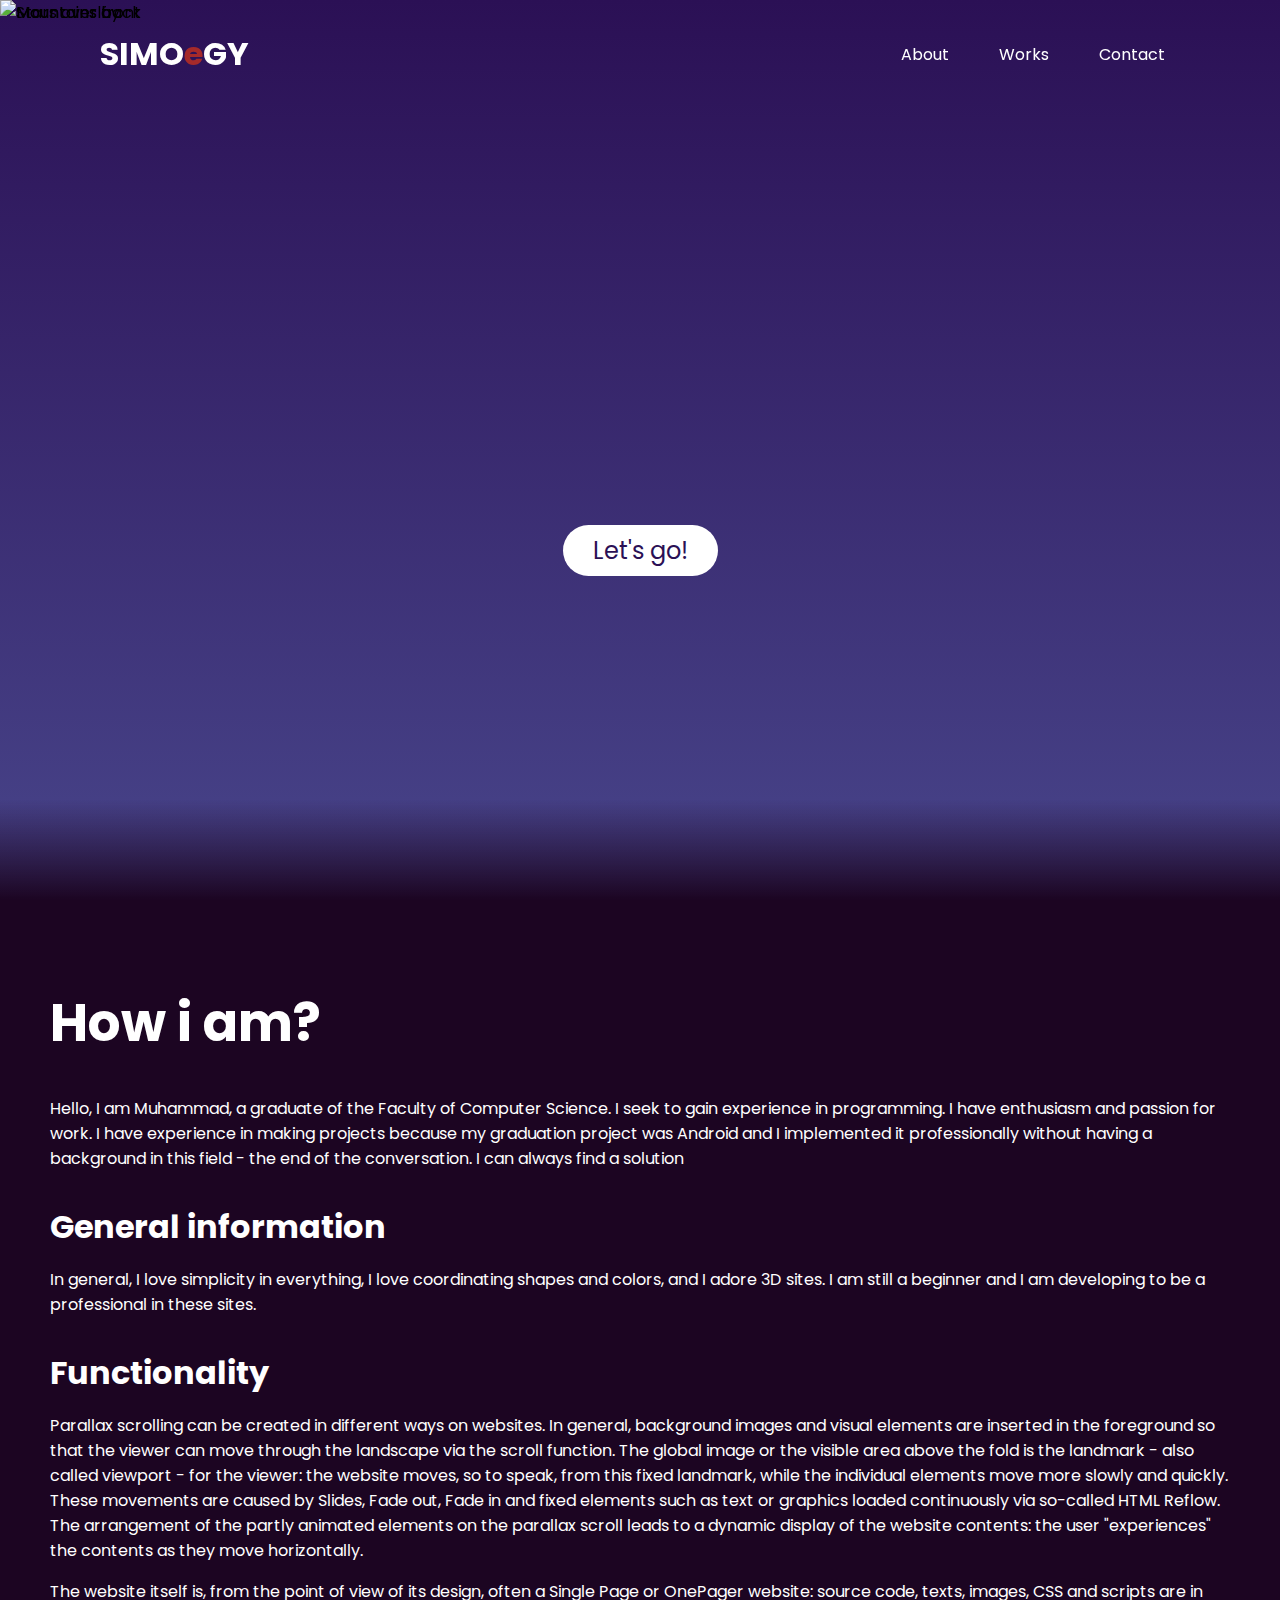
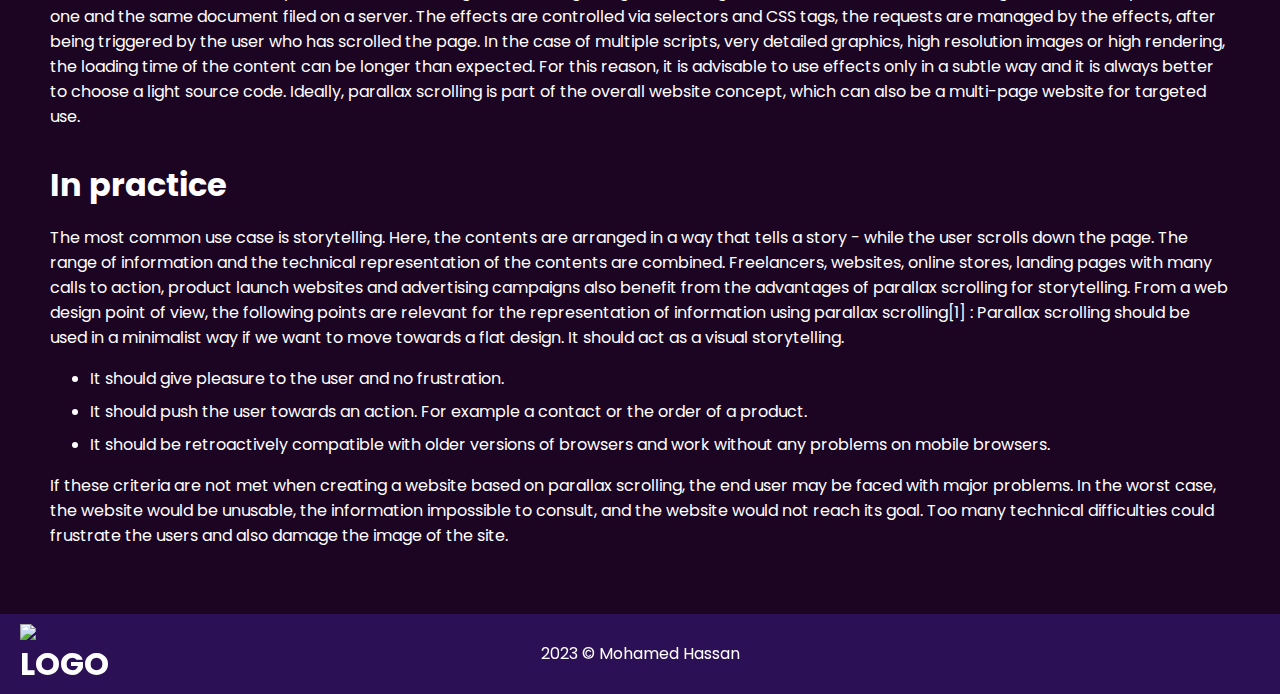
==== index.html @ 63fba309 "updated" ====
<!DOCTYPE html>
<html lang="en">

<head>
    <meta charset="UTF-8">
    <meta http-equiv="X-UA-Compatible" content="IE=edge">
    <meta name="viewport" content="width=device-width, initial-scale=1.0">
    <title>Scrolling-Down</title>
    <link rel="stylesheet" href="css/style.css">
    <link rel="stylesheet" href="css/all.min.css">

</head>

<header class="header">
    <a href="#" class="logo">Simo<span>e</span>gy</a>
    <ul class="nav">
        <li><a href="about.html">About</a></li>
        <li><a href="#about">Works</a></li>
        <li><a href="#about">Contact</a></li>
    </ul>
</header>

<section class="home-section">
    <img src="stars.png" alt="Stars overlay" id="stars">
    <img src="moon.png" alt="Moon" id="moon">
    <img src="mountains_back.png" alt="Mountains back" id="mountains_back">
    <a href="#about" id="btn-letsgo">Let's go!</a>
    <img src="mountains_front.png" alt="Mountains front" id="mountains_front">
</section>

<section class="about-section" id="about">
    <h2>How i am?</h2>
    <p>
        Hello, I am Muhammad, a graduate of the Faculty of Computer Science. I seek to gain experience in programming. I
        have enthusiasm and passion for work. I have experience in making projects because my graduation project was
        Android and I implemented it professionally without having a background in this field - the end of the
        conversation. I can always find a solution
    </p>

    <h3>General information</h3>

    <p>
        In general, I love simplicity in everything, I love coordinating shapes and colors, and I adore 3D sites. I am
        still a beginner and I am developing to be a professional in these sites.
    </p>
    <h3>Functionality</h3>
    <p>
        Parallax scrolling can be created in different ways on websites. In general, background images and
        visual
        elements are inserted in the foreground so that the viewer can move through the landscape via the scroll
        function. The global image or the visible area above the fold is the landmark - also called viewport -
        for
        the viewer: the website moves, so to speak, from this fixed landmark, while the individual elements move
        more slowly and quickly. These movements are caused by Slides, Fade out, Fade in and fixed elements such
        as
        text or graphics loaded continuously via so-called HTML Reflow. The arrangement of the partly animated
        elements on the parallax scroll leads to a dynamic display of the website contents: the user
        "experiences"
        the contents as they move horizontally.
    </p>
    <p>
        The website itself is, from the point of view of its design, often a Single Page or OnePager website:
        source
        code, texts, images, CSS and scripts are in one and the same document filed on a server. The effects are
        controlled via selectors and CSS tags, the requests are managed by the effects, after being triggered by
        the
        user who has scrolled the page. In the case of multiple scripts, very detailed graphics, high resolution
        images or high rendering, the loading time of the content can be longer than expected. For this reason,
        it
        is advisable to use effects only in a subtle way and it is always better to choose a light source code.
        Ideally, parallax scrolling is part of the overall website concept, which can also be a multi-page
        website
        for targeted use.
    </p>
    <h3>In practice</h3>
    <p>
        The most common use case is storytelling. Here, the contents are arranged in a way that tells a story -
        while the user scrolls down the page. The range of information and the technical representation of the
        contents are combined. Freelancers, websites, online stores, landing pages with many calls to action,
        product launch websites and advertising campaigns also benefit from the advantages of parallax scrolling
        for storytelling.

        From a web design point of view, the following points are relevant for the representation of information
        using parallax scrolling[1] :

        Parallax scrolling should be used in a minimalist way if we want to move towards a flat design.
        It should act as a visual storytelling.
    </p>
    <ul>
        <li>It should give pleasure to the user and no frustration.</li>
        <li>It should push the user towards an action. For example a contact or the order of a product.</li>
        <li>It should be retroactively compatible with older versions of browsers and work without any problems
            on
            mobile browsers.</li>
    </ul>
    <p>
        If these criteria are not met when creating a website based on parallax scrolling, the end user may be
        faced with major problems. In the worst case, the website would be unusable, the information impossible
        to consult, and the website would not reach its goal. Too many technical difficulties could frustrate
        the users and also damage the image of the site.
    </p>
</section>

<footer>
    <a href="#" class="logo"><img src="unnamed.webp" alt="Logo"></a>
    <p>2023 © Mohamed Hassan</p>
    <div class="social">
        <a href="https://www.facebook.com/mohmed.hcn/" target="_blank" rel="noopener noreferrer" title="Link ">
            <i class="fa-brands fa-facebook"></i> </a>
        <a id="profile-link" href="https://github.com/simoegy" target="_blank" rel="noopener noreferrer"
            title="Link to author's GitHub profile">
            <i class="fa-brands fa-github"></i>
        </a>
        </a>
        <a href="https://twitter.com/0101692Mohamed" target="_blank" rel="noopener noreferrer"
            title="Link to author's Twitter profile">
            <i class="fa-brands fa-twitter"></i>
        </a>
    </div>
</footer>
<script src="main.js"></script>

<body>

</body>

</html>
---- css/style.css ----
@import url("https://fonts.googleapis.com/css2?family=Poppins:wght@300;400;500;600;700;800&display=swap");

/*===== All and body =====*/

* {
  box-sizing: border-box;
  font-family: "Poppins", sans-serif;
  margin: 0;
  padding: 0;
  scroll-behavior: smooth;
}

body {
  background: linear-gradient(#2b1055, #7597de);
  min-height: 100vh;
  overflow-x: hidden;
}

/*====== Custom scrollbar ======*/

* {
  scrollbar-color: #fff transparent;
}

::-webkit-scrollbar {
  width: 10px;
}

::-webkit-scrollbar-track {
  background: #1c0522;
}

::-webkit-scrollbar-thumb {
  background: #fff;
}

/*===== Responsive Mobile View =====*/

@media screen and (max-width: 650px) {
  .header {
    justify-content: center;
  }

  .nav {
    display: none;
  }
}

/*===== CSS =====*/

/* Header */
header {
  position: absolute;
  top: 0;
  left: 0;
  width: 100%;
  padding: 30px 100px;
  display: flex;
  justify-content: space-between;
  align-items: center;
  z-index: 10000;
}

header .logo {
  color: #fff;
  font-weight: 700;
  text-decoration: none;
  font-size: 2em;
  text-transform: uppercase;
}
header .logo span{
  color: brown;
  text-transform: lowercase;
} 

header ul {
  display: flex;
  justify-content: center;
  align-items: center;
}

header ul li {
  list-style: none;
  margin-left: 20px;
}

header ul li a {
  text-decoration: none;
  padding: 6px 15px;
  color: #fff;
  border-radius: 20px;
  transition: 0.5s;
}

header ul li a:hover {
  background-color: #fff;
  color: #2b1055;
}

/* Home section */
.home-section {
  position: relative;
  height: 100vh;
  width: 100%;
  padding: 100px;
  display: flex;
  align-items: center;
  justify-content: center;
  overflow: hidden;
}

.home-section:before {
  content: "";
  position: absolute;
  bottom: 0;
  left: 0;
  height: 100px;
  width: 100%;
  background: linear-gradient(to top, #1c0522, transparent);
  z-index: 1000;
}

.home-section img {
  position: absolute;
  top: 0;
  left: 0;
  height: 100%;
  width: 100%;
  object-fit: cover;
  pointer-events: none;
}

.home-section img#moon {
  mix-blend-mode: screen;
}

.home-section img#mountains_front {
  z-index: 10;
}

/* Let's go button */
#btn-letsgo {
  display: inline-block;
  padding: 8px 30px;
  border-radius: 40px;
  background-color: #fff;
  color: #2b1055;
  font-size: 1.5em;
  z-index: 20;
  text-decoration: none;
  transform: translateY(100px);
  transition: 0.5s;
}

#btn-letsgo:hover {
  background-color: #2b1055;
  color: #fff;
  border: 2px solid #fff;
}

/* About section */
.about-section {
  position: relative;
  display: block;
  padding: 50px;
  background-color: #1c0522;
}

.about-section h2 {
  margin: 0.65em 0;
  color: #fff;
  font-size: 3.25em;
}

.about-section h3 {
  margin-top: 1em;
  margin-bottom: 0.5em;
  color: #fff;
  font-size: 2em;
}

.about-section p {
  margin: 1em 0;
  color: #fff;
  font-size: 1em;
}

.about-section ul {
  margin: 1em 0;
  padding-left: 2.5em;
}

.about-section ul li {
  margin: 0.5em 0;
  color: #fff;
  font-size: 1em;
}

/* Footer */
footer {
  width: 100%;
  padding: 10px 20px;
  display: flex;
  align-items: center;
  justify-content: space-between;
  background-color: #2b1055;
  color: #fff;
}

footer .logo {
  height: 60px;
  width: 60px;
  color: #fff;
  font-size: 2em;
  font-weight: 700;
  text-decoration: none;
  text-transform: uppercase;
}

footer .logo img {
  height: 100%;
  width: 100%;
}

footer .social {
  display: flex;
  flex-direction: row;
}

footer .social a {
  margin-left: 20px;
  color: #fff;
  font-size: 1.5em;
}

footer .social a:hover {
  color: #7597de;
}

/*///////////////............About page........////////////// */
.contenier {
  background-color: #2b1055;
  font-family: 'Roboto', sans-serif;
  display: flex;
  flex-direction: column;
  align-items: start;
  justify-content: center;
  margin: 0;
  overflow-x: hidden;
}

.box {
  background-color: rgb(0, 0, 0,.4);
  color: #bebebe;
  display: flex;
  width: 400px;
   margin: 10px;
  border-radius: 10px;
  box-shadow: 2px 4px 5px rgba(0, 0, 0, 0.3);
   transition: transform 0.4s ease;
}

.box:nth-of-type(even) {
  transform: translateX(-400%);
  color: rgb(255, 255, 255);
  width: 100%;
  height:100% ;
  font-size: small;
  padding: 2%;
}

.box:nth-of-type(odd) {
  
  transform: translateX(-400%);
  align-items: center;
  justify-content: center;

}


.box.show {
  transform: translateX(0);
}

.box img {
  width: 90%;
  height: 90%;
}
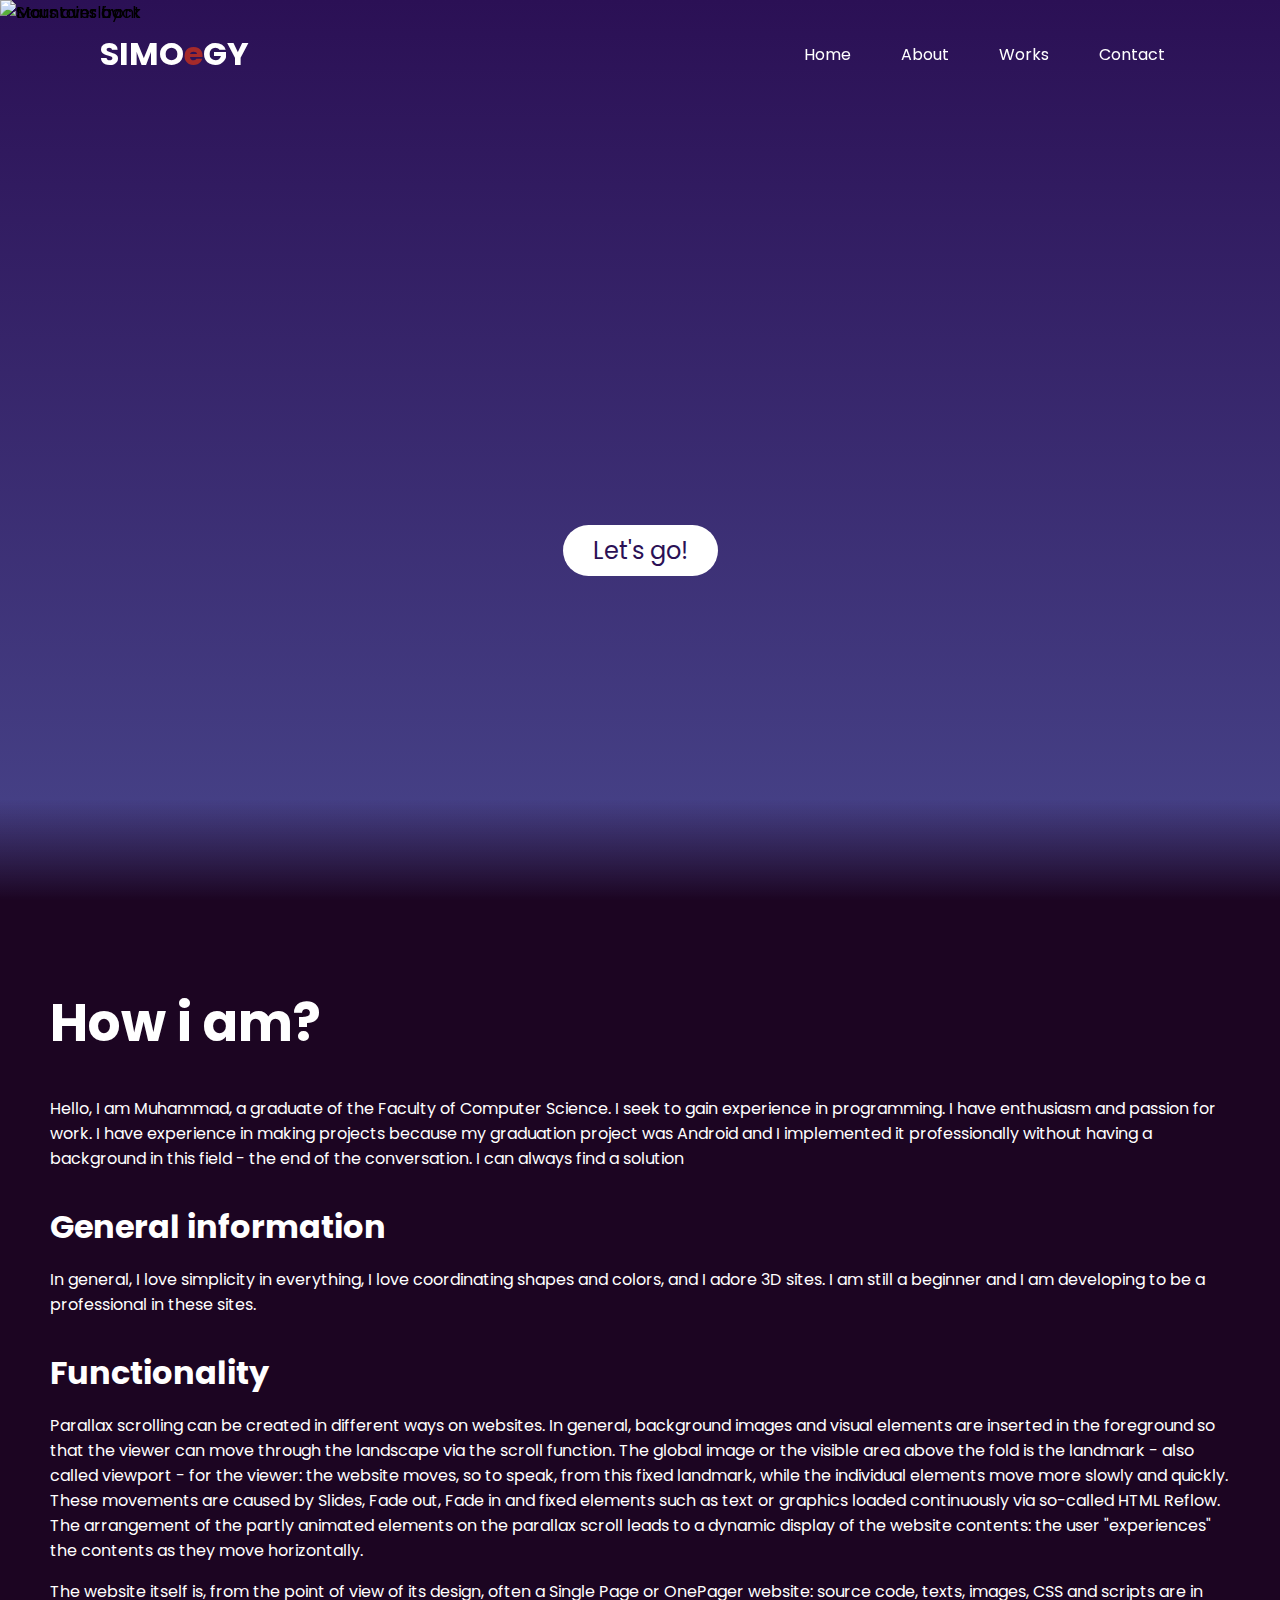
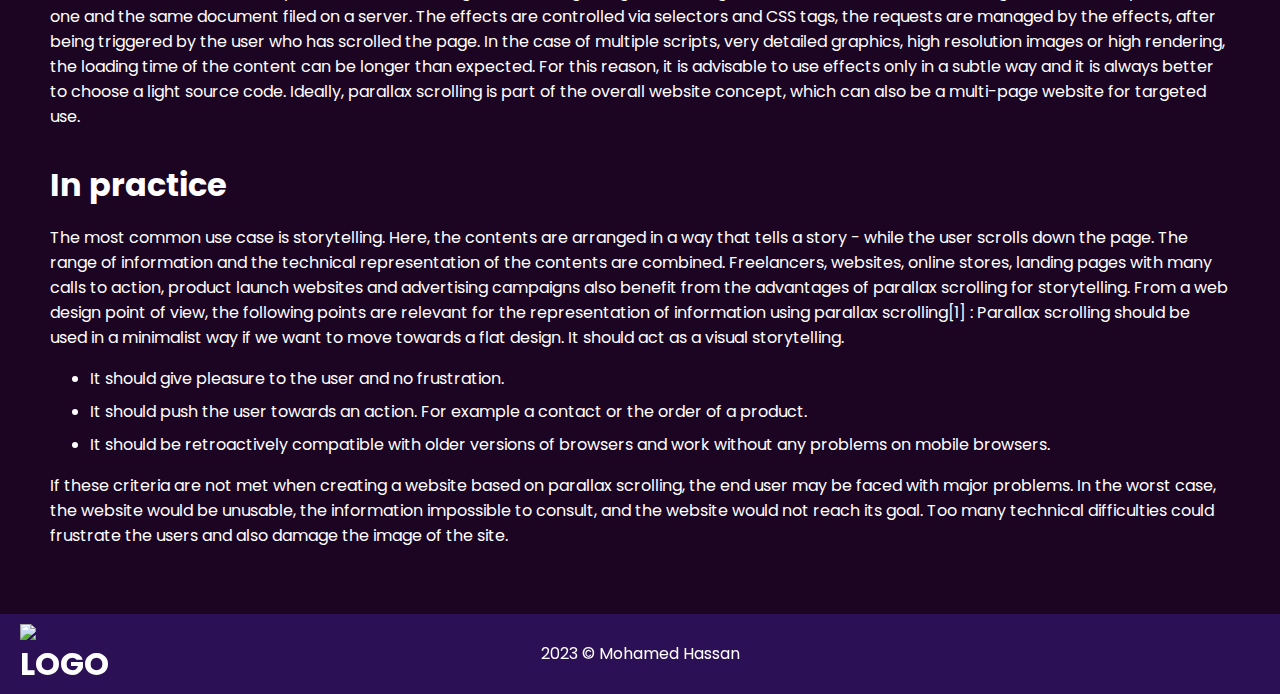
==== commit c65a89f6: "updated" ====
--- a/index.html
+++ b/index.html
@@ -5,7 +5,7 @@
     <meta charset="UTF-8">
     <meta http-equiv="X-UA-Compatible" content="IE=edge">
     <meta name="viewport" content="width=device-width, initial-scale=1.0">
-    <title>Scrolling-Down</title>
+    <title>My-Portfolio👨‍⚕️🚀 </title>
     <link rel="stylesheet" href="css/style.css">
     <link rel="stylesheet" href="css/all.min.css">
 
@@ -14,10 +14,13 @@
 <header class="header">
     <a href="#" class="logo">Simo<span>e</span>gy</a>
     <ul class="nav">
+        <li><a href="index.html">Home</a></li>
         <li><a href="about.html">About</a></li>
         <li><a href="#about">Works</a></li>
         <li><a href="#about">Contact</a></li>
     </ul>
+    
+      </a>
 </header>
 
 <section class="home-section">
